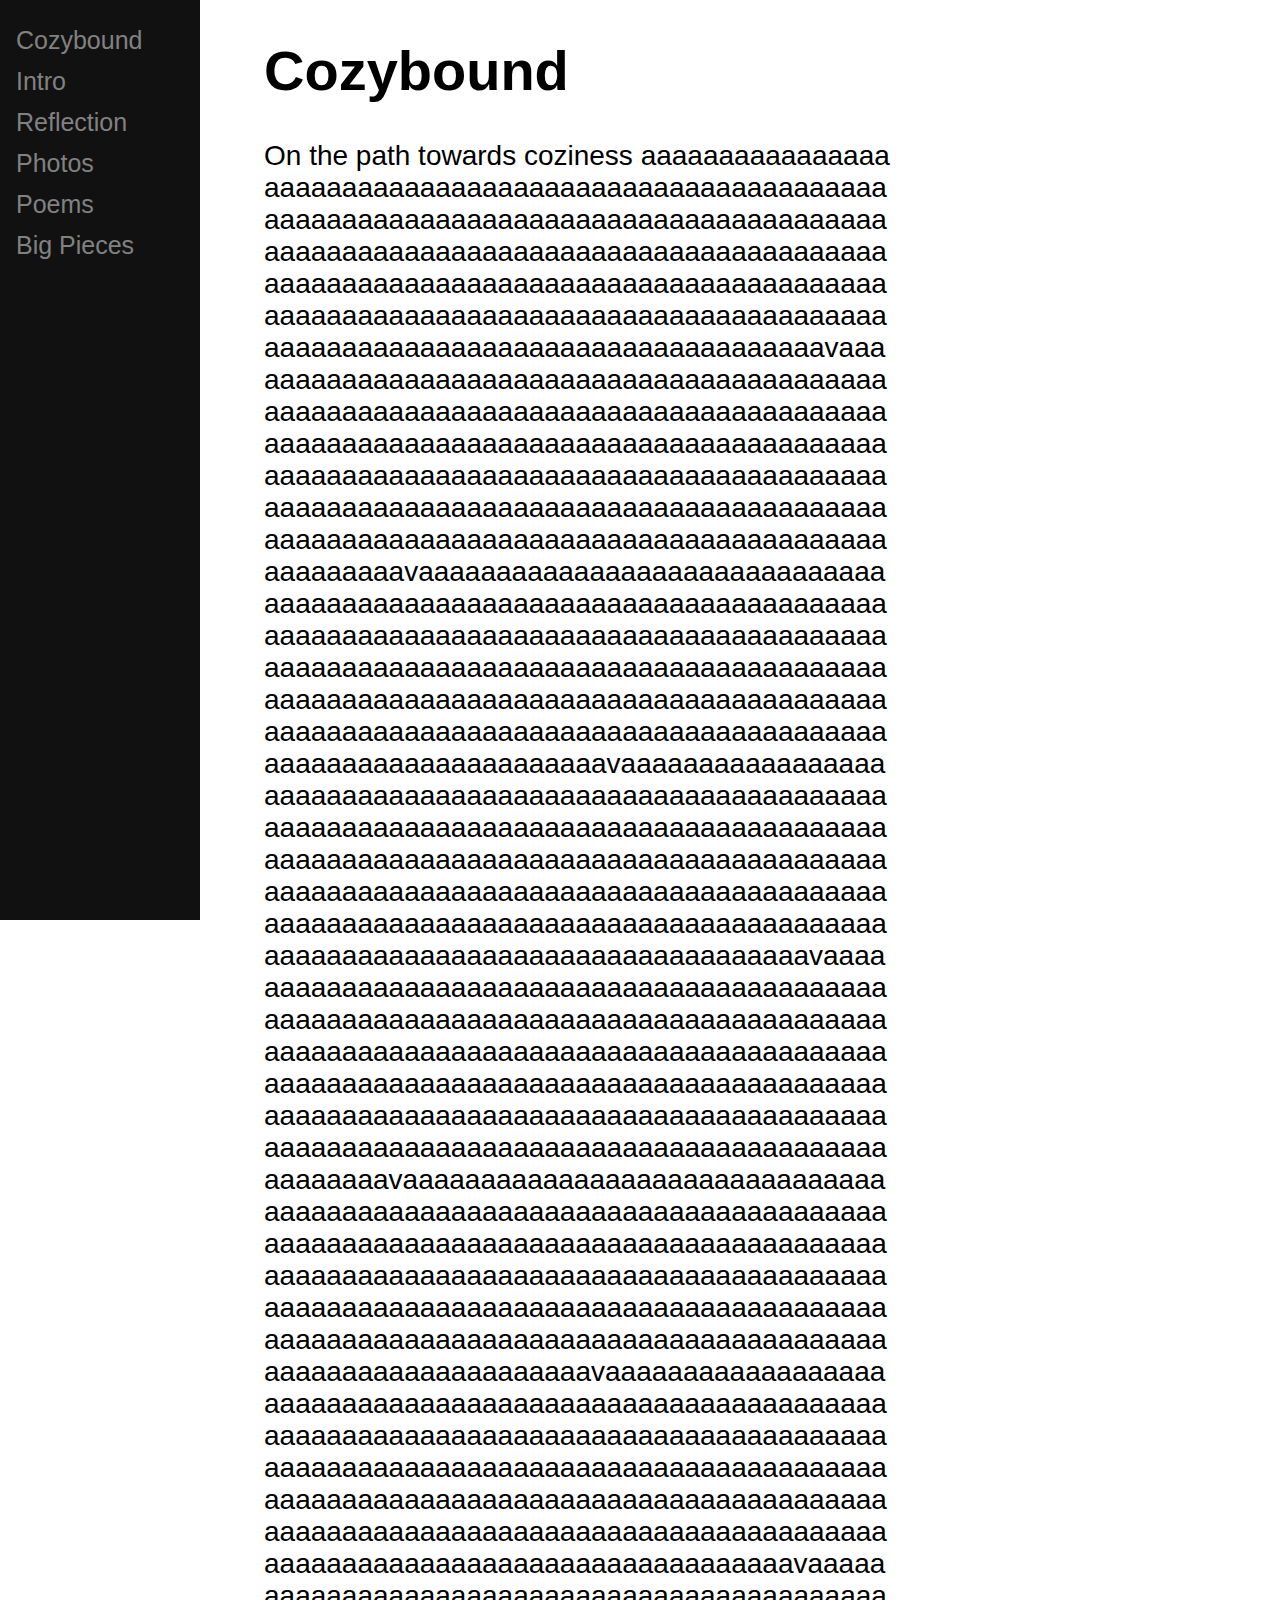
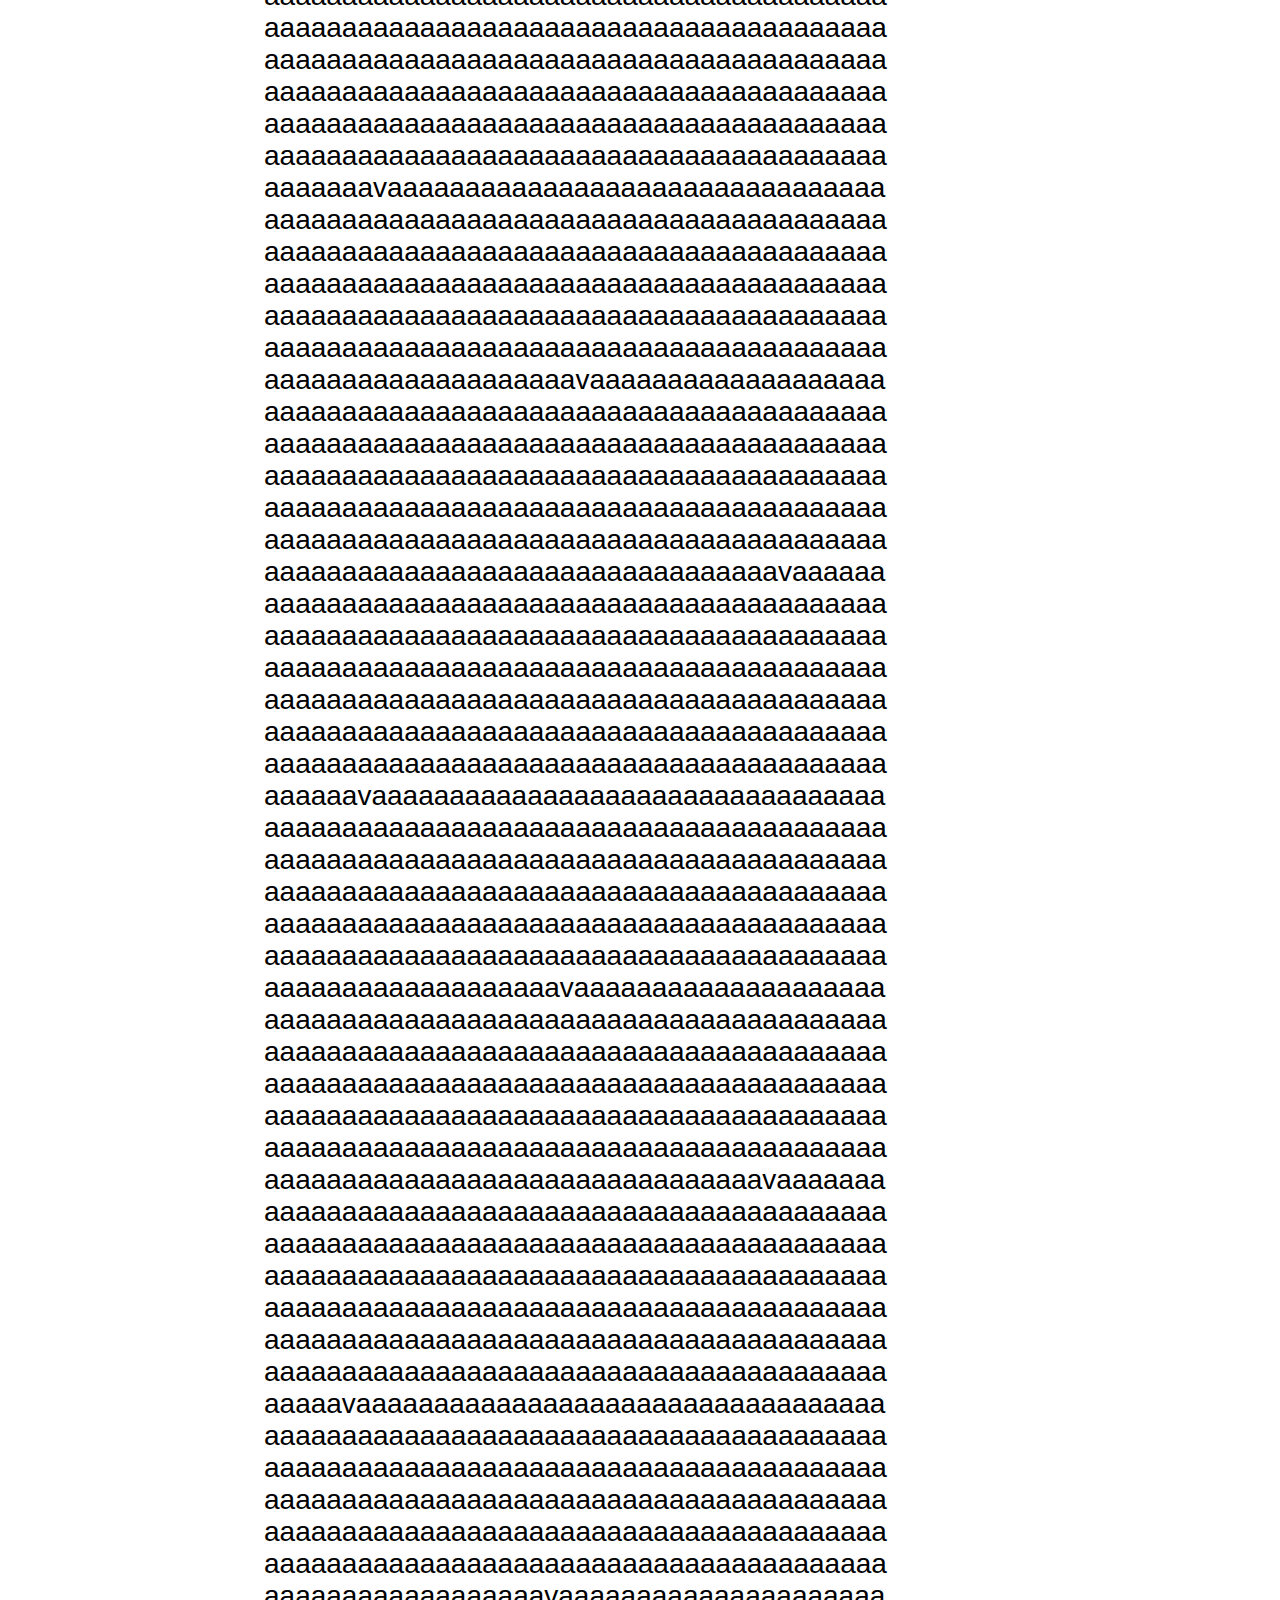
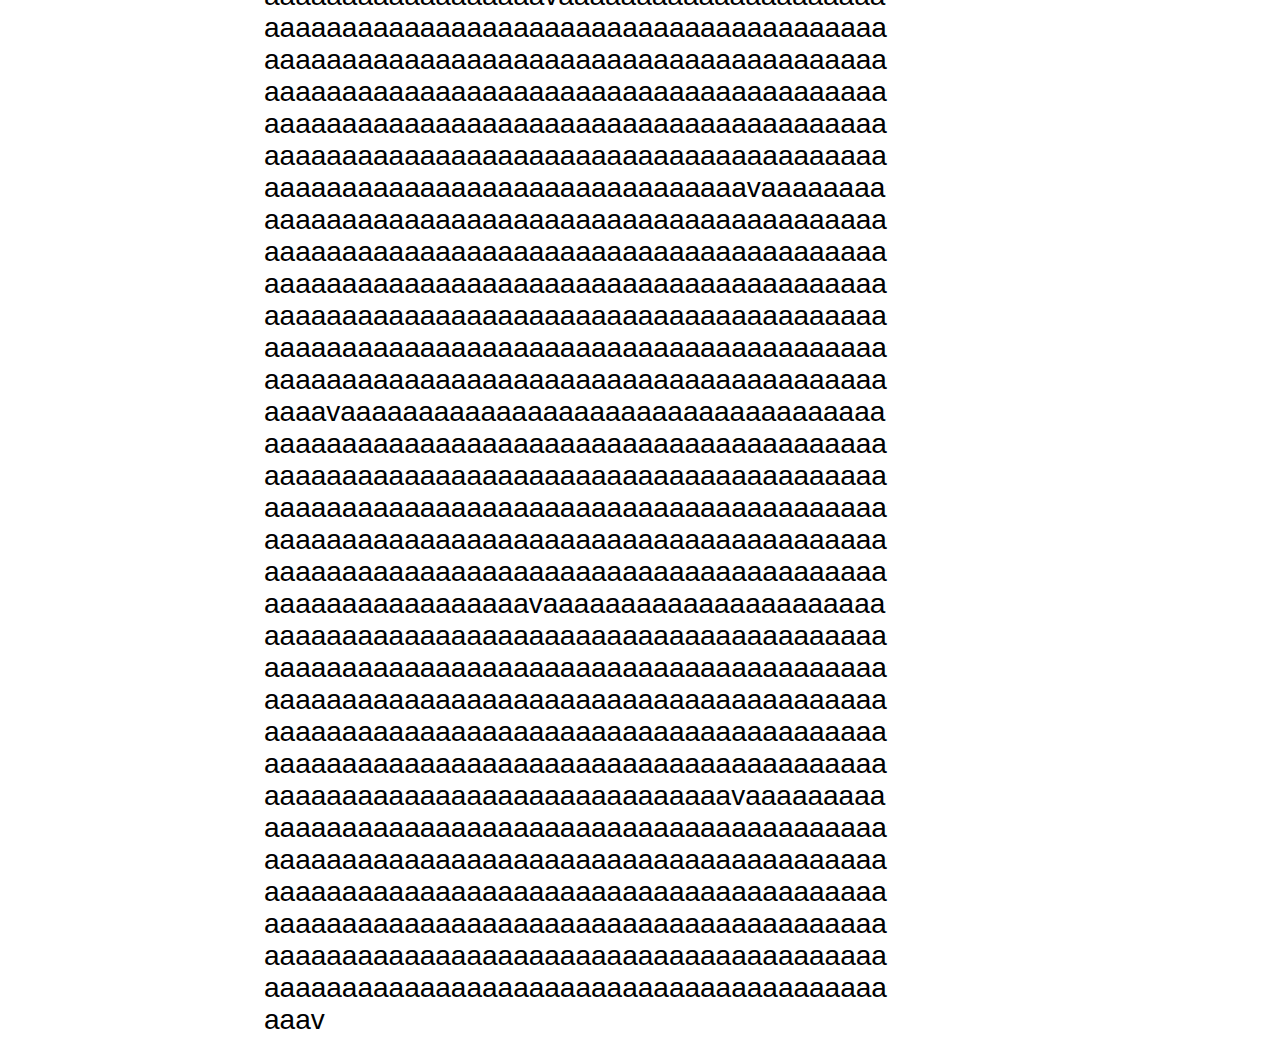
==== index.html @ 525b3c28 "init" ====
<!DOCTYPE html>
<html>
	<head>
		<title>Cozybound</title>

		<link rel="stylesheet" href="./index.css">

		<script>
			window.onload = () => {
				const navbar = document.getElementById("navbar");
				const sticky = navbar.offsetTop;

				window.onscroll = () => {
					if (window.pageYOffset >= sticky) {
						navbar.classList.add("sticky")
					} else {
						navbar.classList.remove("sticky");
					}
				}
			}
		</script>
	</head>

	<body>
		<div class="sidenav">
			<a href="/">Cozybound</a>
			<a href="#About">Intro</a>
			<a href="#clients">Reflection</a>
			<a href="#contact">Photos</a>
			<a href="#contact">Poems</a>
			<a href="#contact">Big Pieces</a>
		</div>

		<div class="main">
			<h1>Cozybound</h1>

			<p>On the path towards coziness [base64]</p>
		</div>
	</body>
</html>
---- index.css ----
body {
	margin: 0;
	font-size: 28px;
	font-family: Arial, Helvetica, sans-serif;
	word-break: break-all;
}

.sidenav {
	height: 100%;
	width: 200px;
	position: fixed;
	z-index: 1;
	top: 0;
	left: 0;
	background-color: #111;
	overflow-x: hidden;
	padding-top: 20px;

}

.sidenav a {
	padding: 6px 8px 6px 16px;
	text-decoration: none;
	font-size: 25px;
	color: #818181;
	display: block;
}

.sidenav a:hover {
	color: #f1f1f1;
}

.main {
	margin-left: 200px; /* Same as the width of the sidenav */
	font-size: 28px;
	padding: 0% 30% 0% 5%;
}

.images {

}
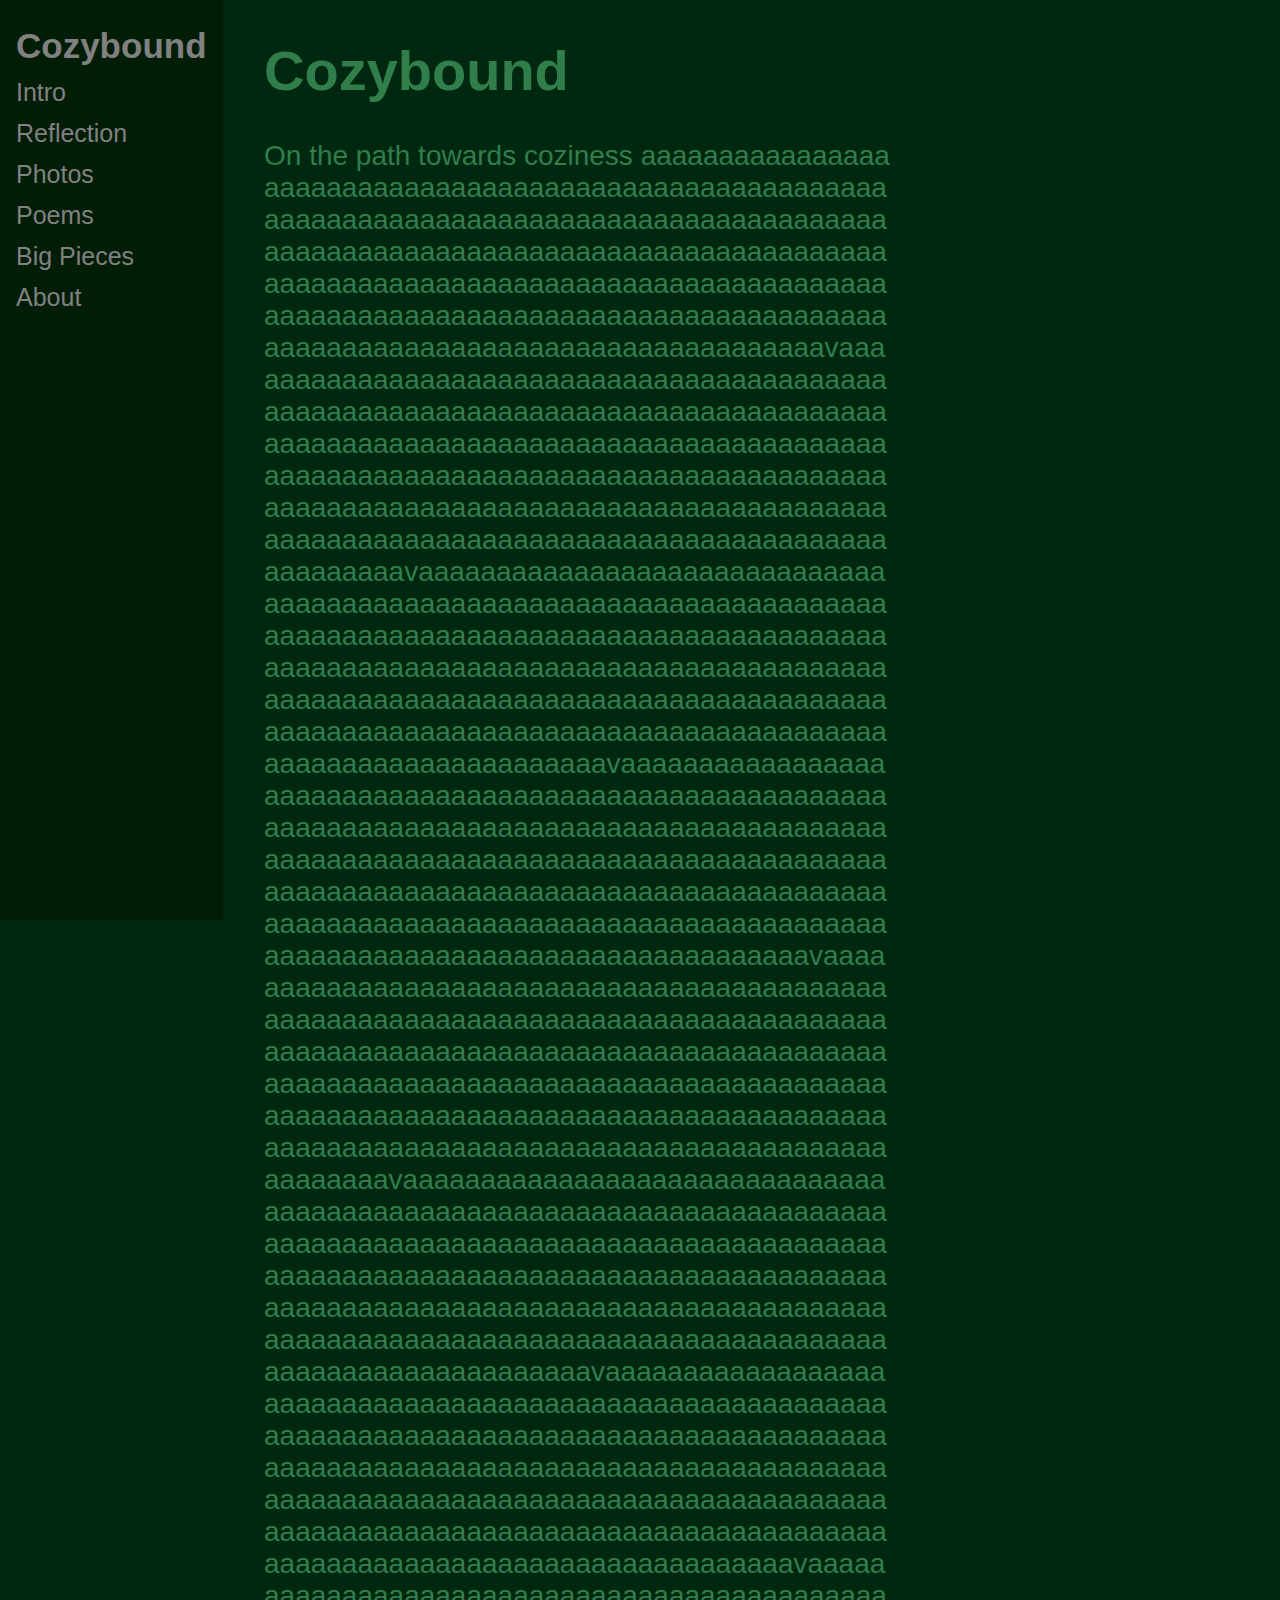
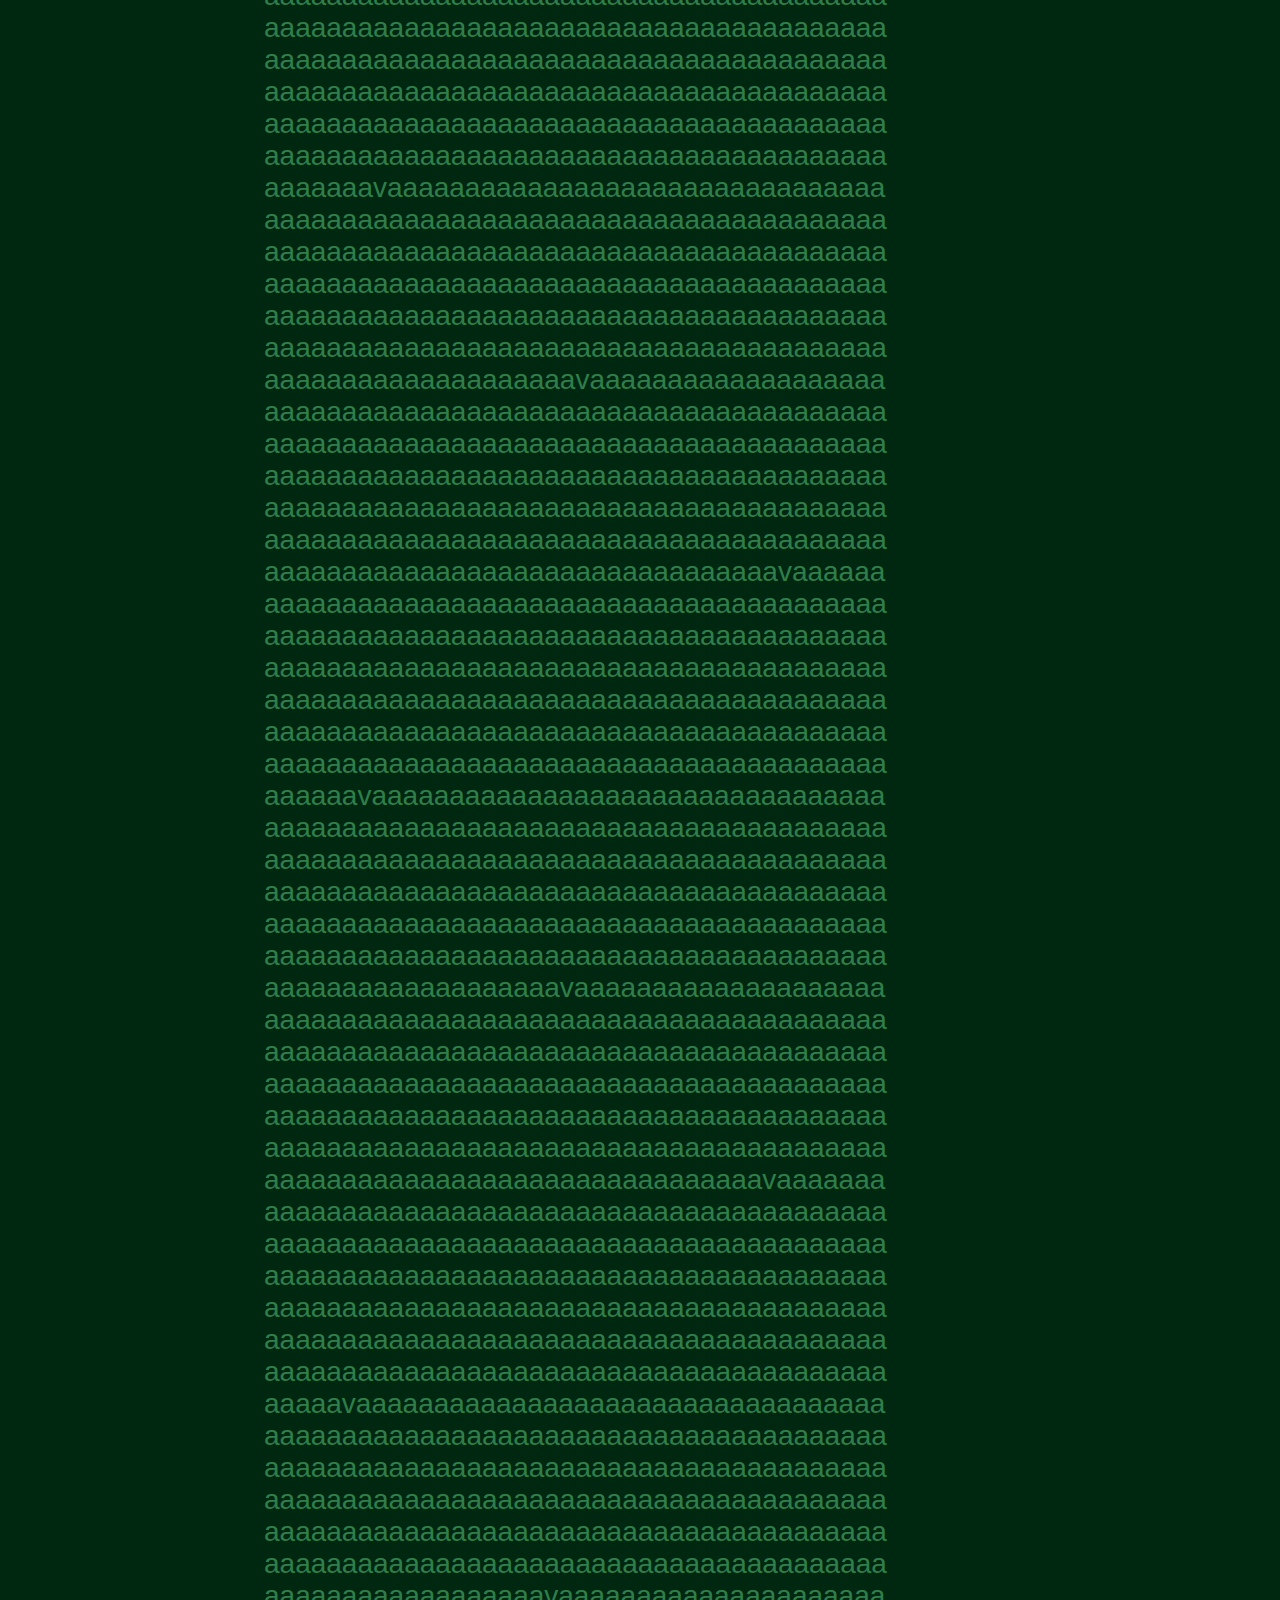
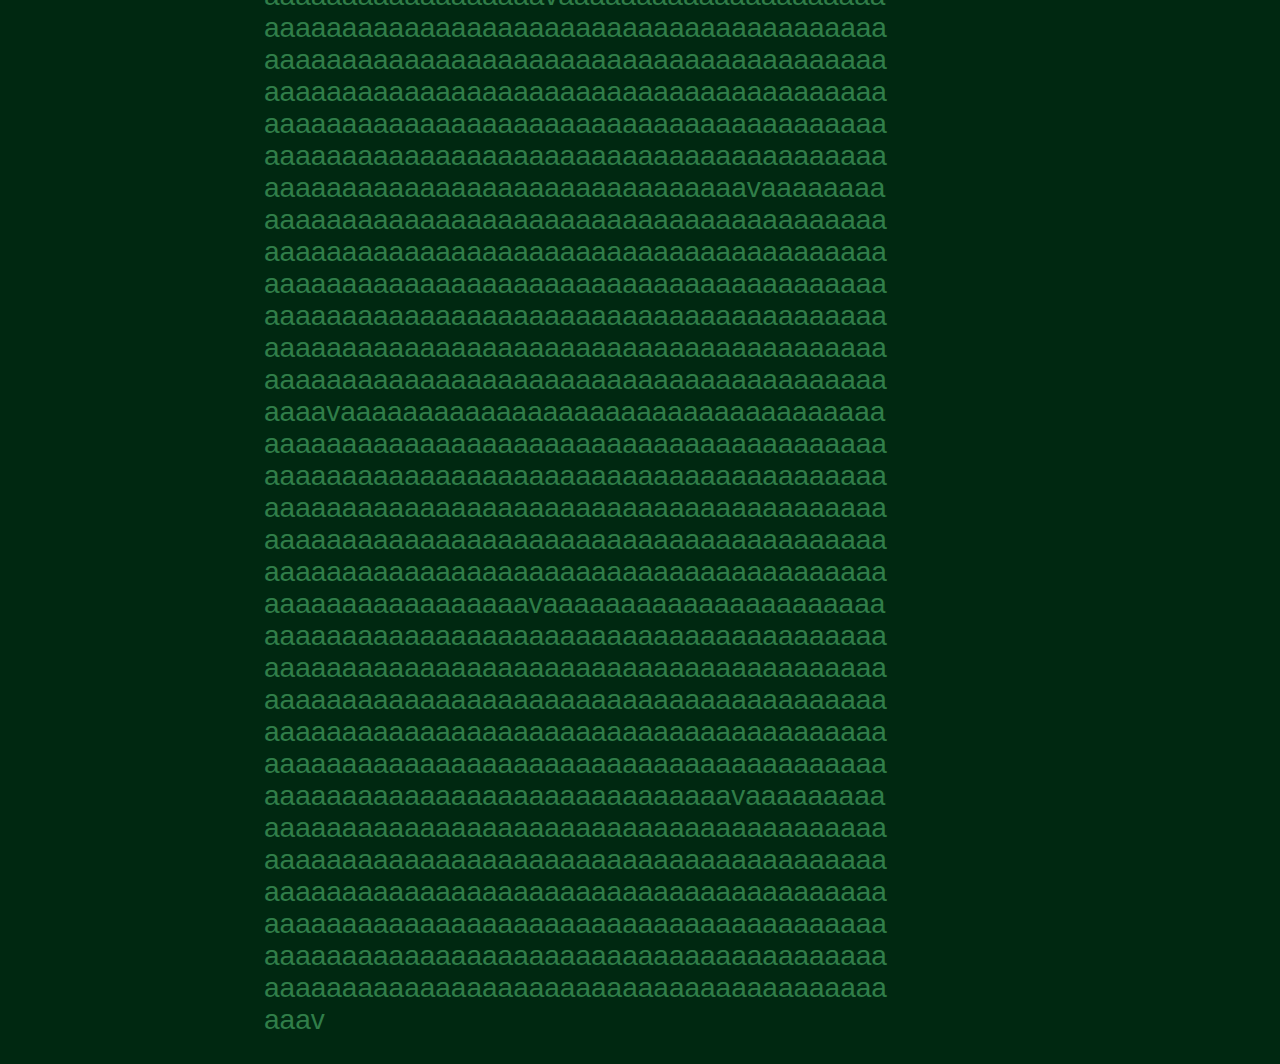
==== commit 6fbdcf17: "now make it green" ====
--- a/index.html
+++ b/index.html
@@ -3,32 +3,19 @@
 	<head>
 		<title>Cozybound</title>
 
-		<link rel="stylesheet" href="./index.css">
-
-		<script>
-			window.onload = () => {
-				const navbar = document.getElementById("navbar");
-				const sticky = navbar.offsetTop;
-
-				window.onscroll = () => {
-					if (window.pageYOffset >= sticky) {
-						navbar.classList.add("sticky")
-					} else {
-						navbar.classList.remove("sticky");
-					}
-				}
-			}
-		</script>
+		<link rel="stylesheet" href="./index.css" />
+		<script src="./index.js"></script>
 	</head>
 
 	<body>
 		<div class="sidenav">
-			<a href="/">Cozybound</a>
-			<a href="#About">Intro</a>
-			<a href="#clients">Reflection</a>
-			<a href="#contact">Photos</a>
-			<a href="#contact">Poems</a>
-			<a href="#contact">Big Pieces</a>
+			<a href="./" style="font-weight: bold; font-size: 35px">Cozybound</a>
+			<a href="./Intro">Intro</a>
+			<a href="./Reflection">Reflection</a>
+			<a href="./Photos">Photos</a>
+			<a href="./Poems">Poems</a>
+			<a href="./BigPieces">Big Pieces</a>
+			<a href="./About">About</a>
 		</div>
 
 		<div class="main">
--- a/index.css
+++ b/index.css
@@ -3,23 +3,25 @@
 	font-size: 28px;
 	font-family: Arial, Helvetica, sans-serif;
 	word-break: break-all;
+	background-color: #002811;
+	color: #307e49;
 }
 
 .sidenav {
 	height: 100%;
-	width: 200px;
+	width: auto;
 	position: fixed;
 	z-index: 1;
 	top: 0;
 	left: 0;
-	background-color: #111;
+	background-color: #021d06;
 	overflow-x: hidden;
 	padding-top: 20px;
 
 }
 
 .sidenav a {
-	padding: 6px 8px 6px 16px;
+	padding: 6px 16px 6px 16px;
 	text-decoration: none;
 	font-size: 25px;
 	color: #818181;
@@ -34,8 +36,4 @@
 	margin-left: 200px; /* Same as the width of the sidenav */
 	font-size: 28px;
 	padding: 0% 30% 0% 5%;
-}
-
-.images {
-
 }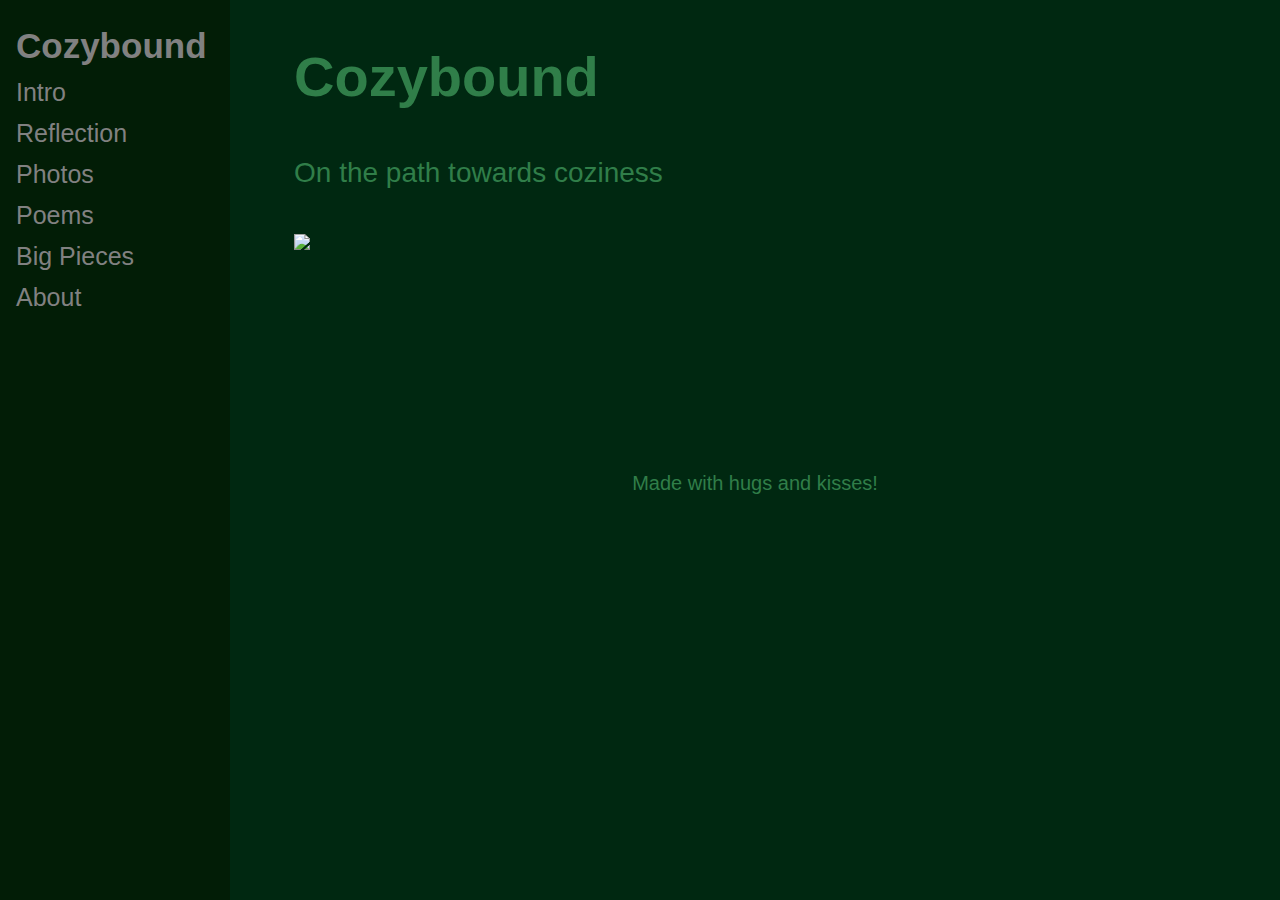
==== commit 66183d2e: "into the coze" ====
--- a/index.html
+++ b/index.html
@@ -20,8 +20,13 @@
 
 		<div class="main">
 			<h1>Cozybound</h1>
+			<p>On the path towards coziness</p>
 
-			<p>On the path towards coziness [base64]</p>
+			<img src="https://external-preview.redd.it/-8aVwTNtLuCkhsSCW2o-U33qcAsnQynNmtw6N1kUK8A.png?auto=webp&s=1e62007c4df3de0b4a37f83b978e977e318667d0" />
 		</div>
+
+		<center style="margin-left: 230px;">
+			<p style="font-size: 20px">Made with hugs and kisses!</p>
+		</center>
 	</body>
 </html>--- a/index.css
+++ b/index.css
@@ -9,7 +9,7 @@
 
 .sidenav {
 	height: 100%;
-	width: auto;
+	width: 230px;
 	position: fixed;
 	z-index: 1;
 	top: 0;
@@ -33,7 +33,12 @@
 }
 
 .main {
-	margin-left: 200px; /* Same as the width of the sidenav */
+	margin-left: 230px; /* Same as the width of the sidenav */
 	font-size: 28px;
-	padding: 0% 30% 0% 5%;
+	padding: 0% 30% 15% 5%;
+	line-height: 1.4;
+}
+
+img {
+	width: 100%;
 }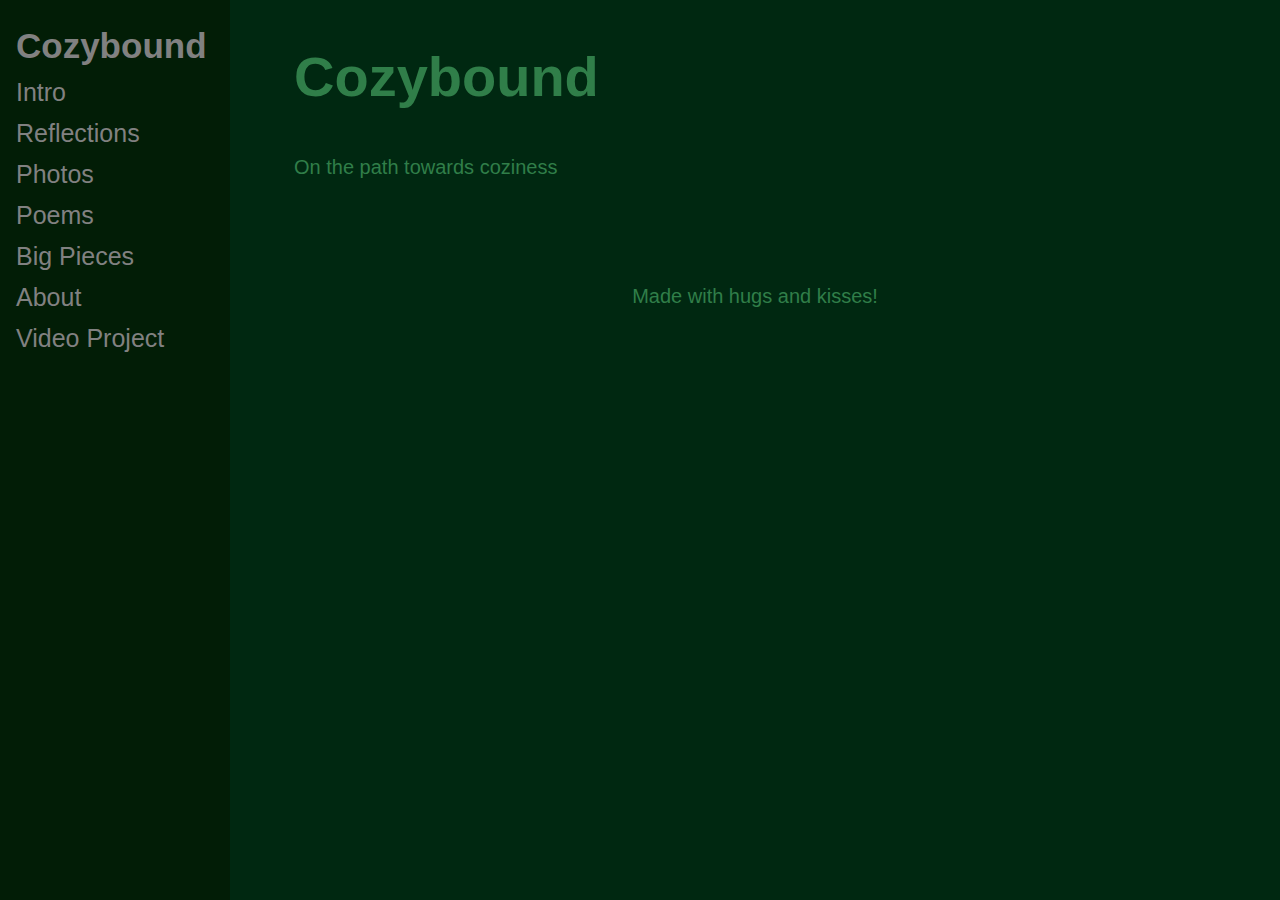
==== commit ba441eb7: "video" ====
--- a/index.html
+++ b/index.html
@@ -2,6 +2,9 @@
 <html>
 	<head>
 		<title>Cozybound</title>
+		<meta name="title" content="Cozybound">
+		<meta name="description" content="On the path towards coziness">
+		<link rel="icon" type="image/x-icon" href="./favicon.ico">
 
 		<link rel="stylesheet" href="./index.css" />
 		<script src="./index.js"></script>
@@ -11,18 +14,19 @@
 		<div class="sidenav">
 			<a href="./" style="font-weight: bold; font-size: 35px">Cozybound</a>
 			<a href="./Intro">Intro</a>
-			<a href="./Reflection">Reflection</a>
+			<a href="./Reflections">Reflections</a>
 			<a href="./Photos">Photos</a>
 			<a href="./Poems">Poems</a>
 			<a href="./BigPieces">Big Pieces</a>
 			<a href="./About">About</a>
+			<a href="./VideoProject">Video Project</a>
 		</div>
 
 		<div class="main">
 			<h1>Cozybound</h1>
-			<p>On the path towards coziness</p>
+			<p >On the path towards coziness</p>
 
-			<img src="https://external-preview.redd.it/-8aVwTNtLuCkhsSCW2o-U33qcAsnQynNmtw6N1kUK8A.png?auto=webp&s=1e62007c4df3de0b4a37f83b978e977e318667d0" />
+			<p>
 		</div>
 
 		<center style="margin-left: 230px;">
--- a/index.css
+++ b/index.css
@@ -2,7 +2,7 @@
 	margin: 0;
 	font-size: 28px;
 	font-family: Arial, Helvetica, sans-serif;
-	word-break: break-all;
+	word-break: break-word;
 	background-color: #002811;
 	color: #307e49;
 }
@@ -35,10 +35,18 @@
 .main {
 	margin-left: 230px; /* Same as the width of the sidenav */
 	font-size: 28px;
-	padding: 0% 30% 15% 5%;
+	padding: 0% 10% 5% 5%;
 	line-height: 1.4;
 }
 
 img {
 	width: 100%;
+}
+
+p {
+	font-size: 20px;
+}
+
+::selection {
+	background: #074f1e;
 }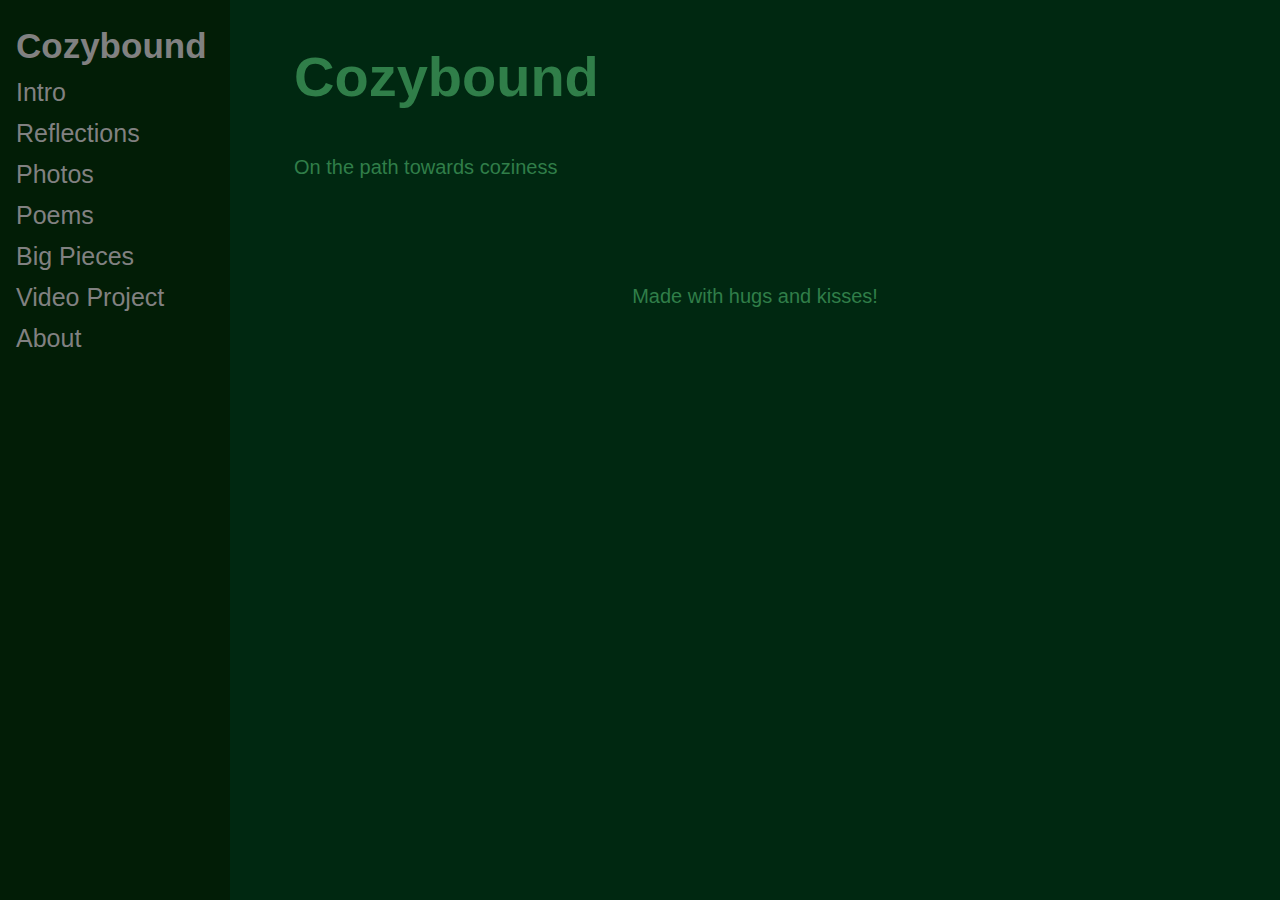
==== commit 8e089e03: "fix nav, add link coloring" ====
--- a/index.html
+++ b/index.html
@@ -18,8 +18,8 @@
 			<a href="./Photos">Photos</a>
 			<a href="./Poems">Poems</a>
 			<a href="./BigPieces">Big Pieces</a>
+			<a href="./VideoProject">Video Project</a>
 			<a href="./About">About</a>
-			<a href="./VideoProject">Video Project</a>
 		</div>
 
 		<div class="main">
--- a/index.css
+++ b/index.css
@@ -49,4 +49,7 @@
 
 ::selection {
 	background: #074f1e;
-}+}
+
+a { color: #2cb32c; }
+a:hover { color: #00ef00; }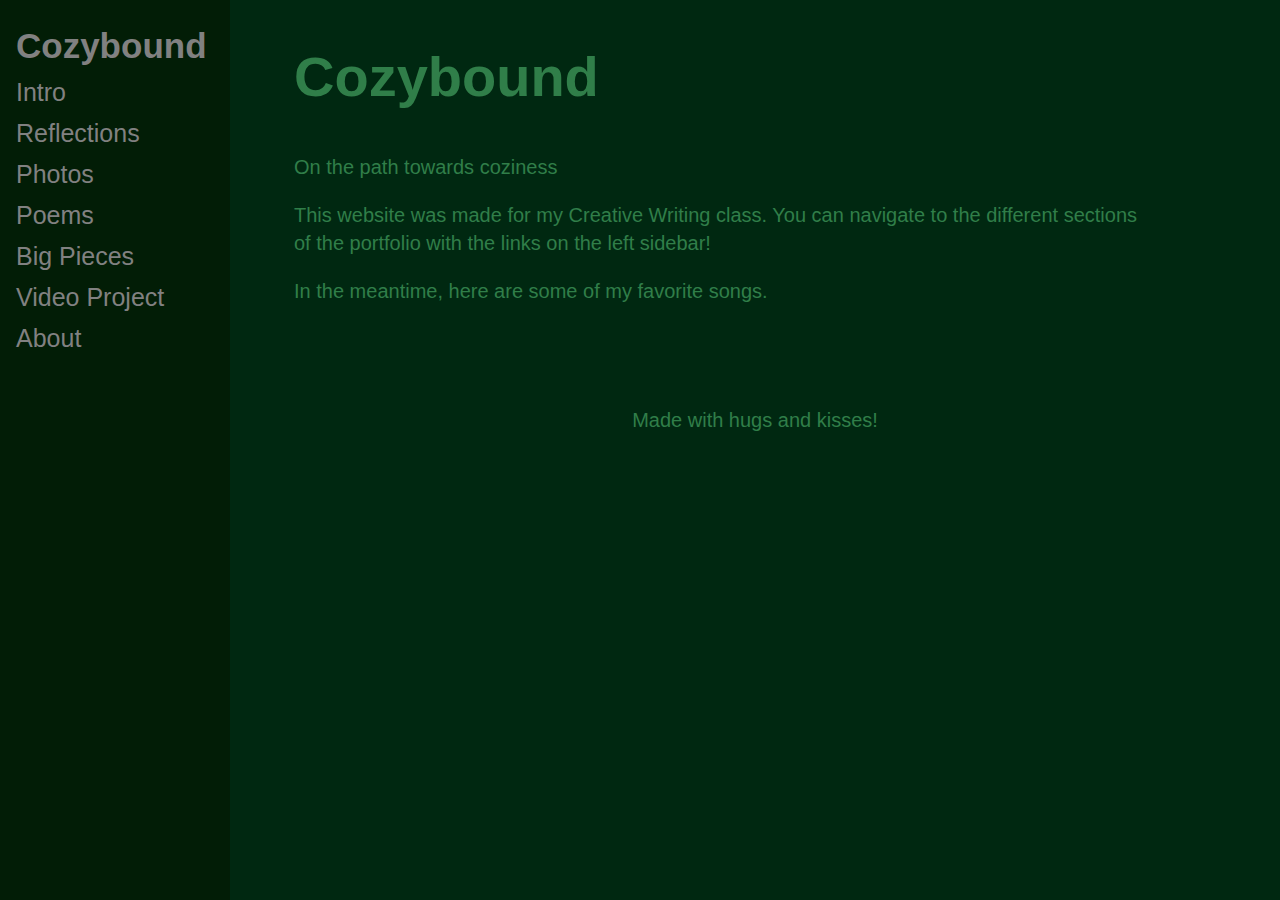
==== commit db344efb: "Cleanup + About page" ====
--- a/index.html
+++ b/index.html
@@ -24,9 +24,10 @@
 
 		<div class="main">
 			<h1>Cozybound</h1>
-			<p >On the path towards coziness</p>
-
-			<p>
+			<p>On the path towards coziness</p>
+			<p>This website was made for my Creative Writing class. You can navigate to the different sections of the portfolio with the links on the left sidebar!</p>
+			
+			<p>In the meantime, here are some of my favorite songs.</p>
 		</div>
 
 		<center style="margin-left: 230px;">
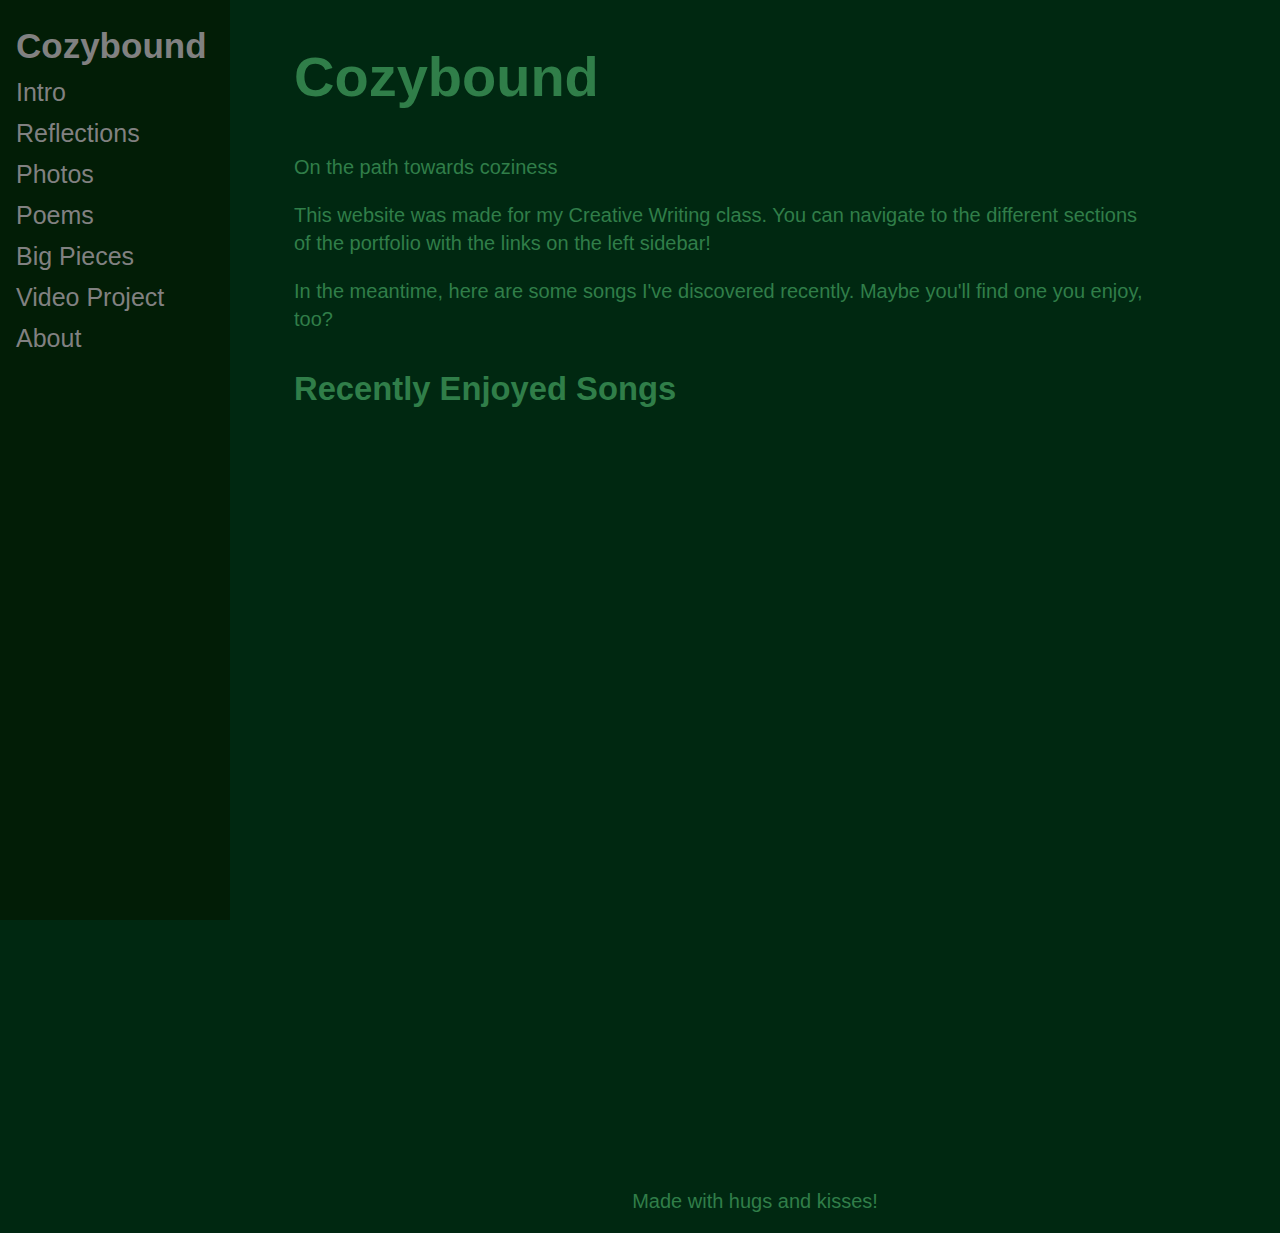
==== commit eb2cd5c7: "songs enjoyed" ====
--- a/index.html
+++ b/index.html
@@ -27,7 +27,27 @@
 			<p>On the path towards coziness</p>
 			<p>This website was made for my Creative Writing class. You can navigate to the different sections of the portfolio with the links on the left sidebar!</p>
 			
-			<p>In the meantime, here are some of my favorite songs.</p>
+			<p>In the meantime, here are some songs I've discovered recently. Maybe you'll find one you enjoy, too?</p>
+			
+			<h3>Recently Enjoyed Songs</h3>
+			<iframe style="border-radius:12px" src="https://open.spotify.com/embed/track/5QScB1tIaZayvvgJMFYzNX" width="30%" height="100" frameBorder="0" allowfullscreen="" allow="autoplay; clipboard-write; encrypted-media; fullscreen; picture-in-picture" loading="lazy"></iframe>
+			<iframe style="border-radius:12px" src="https://open.spotify.com/embed/track/3nNKIKgzUsycJzmCwEY0Hr" width="30%" height="100" frameBorder="0" allowfullscreen="" allow="autoplay; clipboard-write; encrypted-media; fullscreen; picture-in-picture" loading="lazy"></iframe>
+			<iframe style="border-radius:12px" src="https://open.spotify.com/embed/track/1BnQsuVAqdQSorYqCNwTvs" width="30%" height="100" frameBorder="0" allowfullscreen="" allow="autoplay; clipboard-write; encrypted-media; fullscreen; picture-in-picture" loading="lazy"></iframe>
+			<iframe style="border-radius:12px" src="https://open.spotify.com/embed/track/1jTx0HJI6hPexjNKAQa8jB" width="30%" height="100" frameBorder="0" allowfullscreen="" allow="autoplay; clipboard-write; encrypted-media; fullscreen; picture-in-picture" loading="lazy"></iframe>
+			<iframe style="border-radius:12px" src="https://open.spotify.com/embed/track/39Ow129V62yT2OyHKiiTlJ" width="30%" height="100" frameBorder="0" allowfullscreen="" allow="autoplay; clipboard-write; encrypted-media; fullscreen; picture-in-picture" loading="lazy"></iframe>
+			<iframe style="border-radius:12px" src="https://open.spotify.com/embed/track/2Al5gZ6aURgowp2xAkxP3C" width="30%" height="100" frameBorder="0" allowfullscreen="" allow="autoplay; clipboard-write; encrypted-media; fullscreen; picture-in-picture" loading="lazy"></iframe>
+			<iframe style="border-radius:12px" src="https://open.spotify.com/embed/track/5uJK1i4LU4I5Ai5qCeHonu" width="30%" height="100" frameBorder="0" allowfullscreen="" allow="autoplay; clipboard-write; encrypted-media; fullscreen; picture-in-picture" loading="lazy"></iframe>
+			<iframe style="border-radius:12px" src="https://open.spotify.com/embed/track/4U5TPHqsmvVzc8CCZPLfzg" width="30%" height="100" frameBorder="0" allowfullscreen="" allow="autoplay; clipboard-write; encrypted-media; fullscreen; picture-in-picture" loading="lazy"></iframe>
+			<iframe style="border-radius:12px" src="https://open.spotify.com/embed/track/5S5u0EWtlblH00iTNExZ6X" width="30%" height="100" frameBorder="0" allowfullscreen="" allow="autoplay; clipboard-write; encrypted-media; fullscreen; picture-in-picture" loading="lazy"></iframe>
+			<iframe style="border-radius:12px" src="https://open.spotify.com/embed/track/3xfgaFFYLZtgDdzW7UlWwW" width="30%" height="100" frameBorder="0" allowfullscreen="" allow="autoplay; clipboard-write; encrypted-media; fullscreen; picture-in-picture" loading="lazy"></iframe>
+			<iframe style="border-radius:12px" src="https://open.spotify.com/embed/track/0awZwmlC6pxH65KTZpadmX" width="30%" height="100" frameBorder="0" allowfullscreen="" allow="autoplay; clipboard-write; encrypted-media; fullscreen; picture-in-picture" loading="lazy"></iframe>
+			<iframe style="border-radius:12px" src="https://open.spotify.com/embed/track/5Y8NV8AiYPodmq6uOYflq6" width="30%" height="100" frameBorder="0" allowfullscreen="" allow="autoplay; clipboard-write; encrypted-media; fullscreen; picture-in-picture" loading="lazy"></iframe>
+			<iframe style="border-radius:12px" src="https://open.spotify.com/embed/track/4suqsG1I4O2oaRuXTg8jh4" width="30%" height="100" frameBorder="0" allowfullscreen="" allow="autoplay; clipboard-write; encrypted-media; fullscreen; picture-in-picture" loading="lazy"></iframe>
+			<iframe style="border-radius:12px" src="https://open.spotify.com/embed/track/19lCIs6SILLLOdwy0xcAyX" width="30%" height="100" frameBorder="0" allowfullscreen="" allow="autoplay; clipboard-write; encrypted-media; fullscreen; picture-in-picture" loading="lazy"></iframe>
+			<iframe style="border-radius:12px" src="https://open.spotify.com/embed/track/7ibjRsuXfAVlya4mCbw2G4" width="30%" height="100" frameBorder="0" allowfullscreen="" allow="autoplay; clipboard-write; encrypted-media; fullscreen; picture-in-picture" loading="lazy"></iframe>
+			<iframe style="border-radius:12px" src="https://open.spotify.com/embed/track/1wR6F2NFDjBlDAYEHnAPS9" width="30%" height="100" frameBorder="0" allowfullscreen="" allow="autoplay; clipboard-write; encrypted-media; fullscreen; picture-in-picture" loading="lazy"></iframe>
+			<iframe style="border-radius:12px" src="https://open.spotify.com/embed/track/3X5tvpP4OibEALXivaDsga" width="30%" height="100" frameBorder="0" allowfullscreen="" allow="autoplay; clipboard-write; encrypted-media; fullscreen; picture-in-picture" loading="lazy"></iframe>
+			<iframe style="border-radius:12px" src="https://open.spotify.com/embed/track/6kOHjAOLz9IvUiRGf72Kec" width="30%" height="100" frameBorder="0" allowfullscreen="" allow="autoplay; clipboard-write; encrypted-media; fullscreen; picture-in-picture" loading="lazy"></iframe>
 		</div>
 
 		<center style="margin-left: 230px;">
